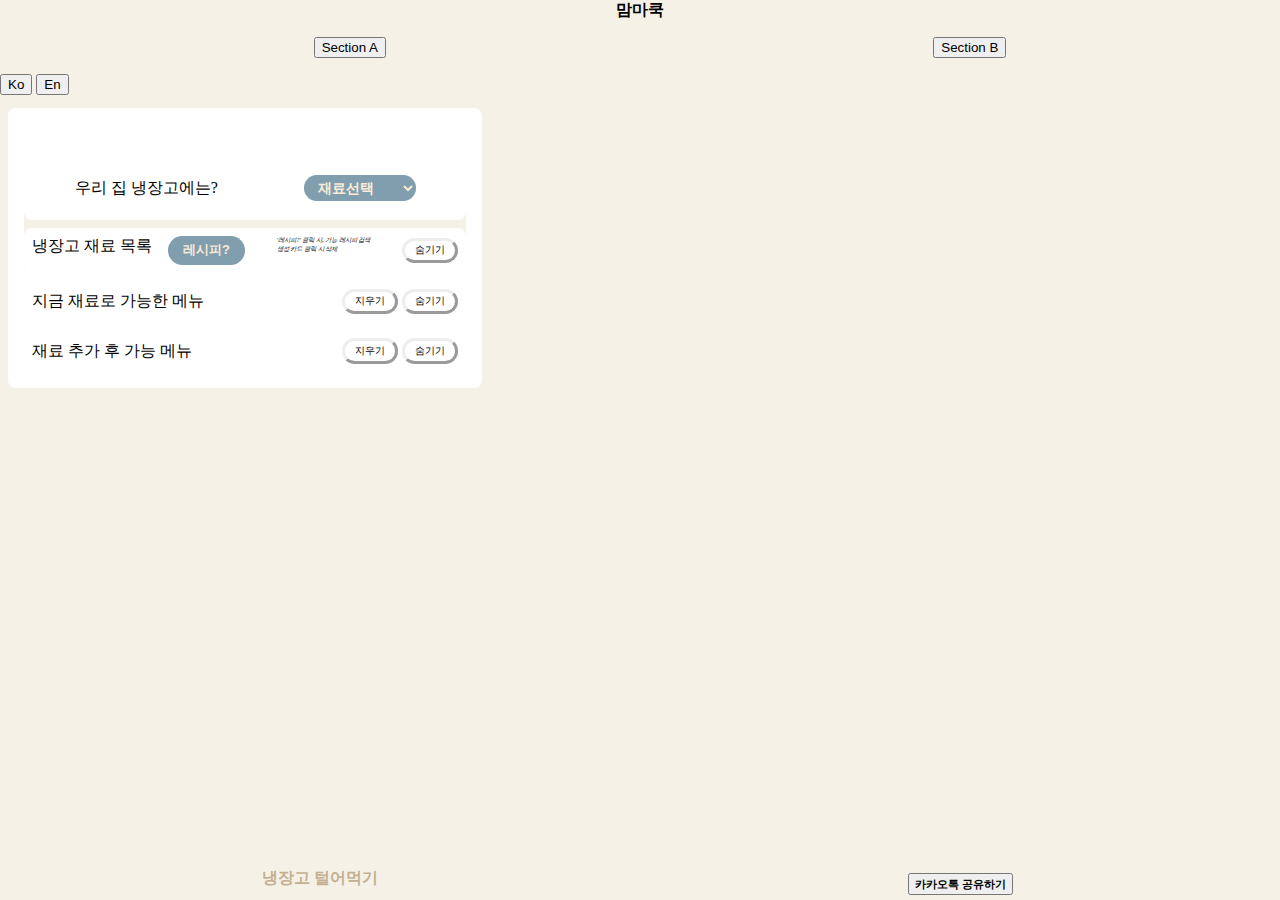
==== babyfood/index.html @ 76ab191f "first commit" ====
<!DOCTYPE html>
<html lang="ko">

<head>
  <title>냉장고 털기</title>
  <meta charset="UTF-8">
  <meta name="viewport" content="width=device-width, initial-scale=1">
  <meta name="author" content="WOOOOONG">
  <meta name="keywords" content="eat">
  <meta name="description" content="refrigerator clear">

  <!-- sns share -->
  <meta property="og:url" content="#" />
  <meta property="og:title" content="냉장고 털기" />
  <meta property="og:type" content="website" />
  <meta property="og:image" content="./image/top.png" />
  <meta property="og:description" content="냉장고 털어먹기" />
  
  <!--favicon-->
  <link rel="shortcut icon" href="./image/favicon.ico">
  <link rel="apple-touch-icon-precomposed" href="./image/favicon.ico" />

  <script src="https://developers.kakao.com/sdk/js/kakao.js"></script>
  <script>
    // SDK를 초기화 합니다. 사용할 앱의 JavaScript 키를 설정해 주세요.
    Kakao.init('815c63d6ae1ab839f3bd03a9d5c61fe5');

    // SDK 초기화 여부를 판단합니다.
    Kakao.isInitialized()
    console.log(Kakao.isInitialized());
  </script>

  <link href="https://cdn.jsdelivr.net/npm/bootstrap@5.0.2/dist/css/bootstrap.min.css" rel="stylesheet" integrity="sha384-EVSTQN3/azprG1Anm3QDgpJLIm9Nao0Yz1ztcQTwFspd3yD65VohhpuuCOmLASjC" crossorigin="anonymous">
  <link rel="stylesheet" href="./css/main.css">
</head>

<body>
  <header>
    <div class="headerTitle">맘마쿡</div>
    <nav>
      <ul class="navList">
        <button><div id="secAbutton">Section A</div></button>
        <button><div id="secBbutton">Section B</div></button>
      </ul>

      <!-- Korean and English buttons for language selection -->
      <div class="language-buttons">
        <button type="button" class="language-btn" onclick="selectLanguage('Korean')">Ko</button>
        <button type="button" class="language-btn" onclick="selectLanguage('English')">En</button>
      </div>
    </nav>
  </header>
  
  <section class="sectionArea" id="sectionA">
    <section class="secAmenuCategory">
      <button type="button" class="category-btn" onclick="selectCategory('전체')">전체</button>
      <button type="button" class="category-btn" onclick="selectCategory('한식')">한식</button>
      <button type="button" class="category-btn" onclick="selectCategory('중식')">중식</button>
    </section>

    <section class="secAmenuDisplay">
      <ul>
        <div>menu will be located</div>
      </ul>
    </section>
  </section>


  <section class="sectionArea" id="sectionB">

    <section id="mainSelect">
      <div id="select">
        <label for="selectItems">우리 집 냉장고에는?</label>
        <div>
          <select id="selectItems">
            <option value="" disabled selected>재료선택</option>
            <optgroup label="고기">
                <option value="소고기">소고기</option>
                <option value="돼지고기">돼지고기</option>
                <option value="닭고기">닭고기</option>
            </optgroup>
            <optgroup label="야채">
                <option value="양파">양파</option>
                <option value="대파">대파</option>
                <option value="마늘">마늘</option>
            </optgroup>
        </select>
        </div>
      </div>
      <div id="selected">
        <div class="sectionTitle">
          <div id="findBtnAlign">
            <label for="selectedItem">냉장고 재료 목록</label>
            <button class="menuRecipeBtn" id="findBtn">레시피?</button>
            <div class="findBtnMemo">
              <p>'레시피?' 클릭 시, 가능 레시피 검색</p>
              <p>생성 카드 클릭 시 삭제</p>
            </div>
          </div>
          <button class="toggleBtn" id="selectTogleBtn">숨기기</button>
        </div>
        <div id="selectedItems"></div>
      </div>
    </section>
  
    <section id="possible">
      <div class="sectionTitle">
        <label for="possibleCard">지금 재료로 가능한 메뉴</label>
        <div>
          <button class="menuBtn" id="clearPossilbeBtn">지우기</button>
          <button class="toggleBtn" id="possibleTogleBtn">숨기기</button>
        </div>
      </div>
      <div id="possibleCard">
        <!-- 카드 생성 장소 -->
      </div>
    </section>
  
    <section id="impossible">
      <div class="sectionTitle">
        <label for="impossibleCard">재료 추가 후 가능 메뉴</label>
        <div>
          <button class="menuBtn" id="clearImpossilbeBtn">지우기</button>
          <button class="toggleBtn" id="impossibleTogleBtn">숨기기</button>
        </div>
      </div>
      <div id="impossibleCard">
        <!-- <div class="card" id="sampleSome">
          <div class="card-header">
            제육볶음
          </div>
          <img src="./image/card.png" alt="" />
          <div class="card-body">
            <h5 class="card-title">메인재료</h5>
            <p class="card-text">돼지고기</p>
            
            <h5 class="card-title">부재료</h5>
            <p class="card-text">양파</p>
            <p class="card-text">대파</p>
            
            <h5 class="card-title">양념</h5>
            <p class="card-text">간장</p>
            <p class="card-text">고추장</p>
            <p class="card-text">설탕</p>
  
            <a href="#" class="btn btn-primary">만드는법</a>
          </div>
        </div> -->
      </div>
    </section>

  </section>



  
  <footer>
    <span>냉장고 털어먹기</span>
    <button id="kakaoShare" class="btn btn-outline-warning" onclick="js:kakaoShare()">카카오톡 공유하기</button>
  </footer>


  <script type="text/javascript" src="./js/secA.js"></script>
  <script type="text/javascript" src="./js/secB.js"></script>
  <script type="text/javascript" src="./js/section.js"></script>
  <script type="text/javascript" src="./js/createEl.js"></script>
  <script type="text/javascript" src="./js/dataload.js"></script>

  <script type="text/javascript" src="./js/kakaoshare.js"></script>

</body>

</html>
---- babyfood/css/main.css ----
html,
body {
  margin: 0;
  padding: 0;
  width: 100%;
  height: 100%;
  background-color: #f5f1e7;
}

header {
  position: relative;
  /* position: fixed; */
  /* top: 0; */
  /* z-index: 1; */
  width: 100%;
  font-weight: bold;
  background-color: #f5f1e7;
}

.headerTitle{
  text-align: center;
}

.navList{
  display: flex;
  justify-content: space-around;
}

.sectionArea{
  position: fixed;
  top: 100px;
  z-index: 1;
}

footer {
  display: flex;
  justify-content: space-around;
  position: fixed;
  bottom: 0;
  width: 100%;
  font-weight: bold;
  height: 2rem;
  background-color: #f5f1e7;
}

header p,
footer span {
  /* font-size: 1.3rem; */
  text-align: center;
  color: #c3b091;
}

section {
  margin: 0.5rem;
  padding: 0.5rem;
  border-style: none;
  border-radius: 0.5rem;
  background-color: white;
}

#mainSelect {
  margin-top: 2.5rem;
  padding: 0;
  background-color: #f5f1e7;
}

#select {
  display: flex;
  align-items: center;
  justify-content: space-around;
  padding: 0.5rem;
  height: 3rem;
  border-style: none;
  border-radius: 0.5rem;
  background-color: white;
}

#selectItems {
  height: 1.6rem;
  padding: 3px 10px;
  font-size: 0.9rem;
  font-weight: bold;
  border: none;
  border-radius: 0.8rem;
  background-color: #809ead;
  color: #faebd7;
}

#selectItems:hover {
  color: #809ead;
  background-color: #faebd7;
}

#selected {
  display: flex;
  flex-direction: column;
  margin-top: 0.5rem;
  padding: 0.5rem;
  border-style: none;
  border-radius: 0.5rem;
  background-color: white;
}

.sectionTitle {
  display: flex;
  align-items: center;
  justify-content: space-between;
}

#findBtnAlign {
  display: flex;
  justify-content: space-between;
}

.menuRecipeBtn {
  height: 1.8rem;
  font-size: 0.8rem;
  font-weight: bold;
  margin-left: 1rem;
  padding: 3px 15px;
  background-color: #809ead;
  color: #faebd7;
  border: none;
  border-radius: 0.9rem;
  /* border: outset; */
}

.menuRecipeBtn:hover {
  background-color: #faebd7;
  color: #809ead;
  /* border: inset; */
}

.findBtnMemo {
  font-size: 0.4rem;
  font-style: italic;
  padding: 0 2rem;
}

.findBtnMemo p {
  margin: 0;
}

.menuBtn {
  height: 1.6rem;
  font-size: 0.6rem;
  padding: 3px 10px;
  background-color: white;
  color: black;
  border: none;
  border-radius: 0.8rem;
  border: outset;
}

.menuBtn:hover {
  background-color: gainsboro;
  color: white;
  border: inset;
}

.toggleBtn {
  height: 1.6rem;
  font-size: 0.6rem;
  padding: 3px 10px;
  background-color: white;
  color: black;
  border: none;
  border-radius: 0.8rem;
  border: outset;
}

.toggleBtn:hover {
  background-color: gainsboro;
  color: white;
  border: inset;
}

#selectedItems {
  display: flex;
  flex-direction: row;
  flex-wrap: wrap;
  overflow: auto;
}

#selectedItems button {
  min-width: fit-content;
  margin: 0.2rem;

  height: 1.8rem;
  font-size: 0.8rem;
  font-weight: bold;
  padding: 3px 10px;
  background-color: white;
  color: #3db39e;
  border: outset;
  border-radius: 0.8rem;
}

#selectedItems button:hover {
  background-color: #3db39e;
  color: white;
  border: inset;
}

#possibleCard,
#impossibleCard {
  display: flex;
  flex-direction: row;
  overflow: auto;
}

.card {
  min-width: fit-content;
  margin: 0.5rem;
}

.card-header {
  width: 100%;
  text-align: center;
}

.card img {
  width: 8rem;
  align-self: center;
}

.cardBody {
  display: flex;
  flex-direction: column;
  margin: 1rem 0;
  width: 8rem;
}

.card-text-h {
  font-size: 0.7rem;
  margin: 0.6rem 0 0.1rem 0;
  color: brown;
}

.card-text {
  display: flex;
  flex-direction: row;
  flex-wrap: nowrap;
  overflow: auto;
  font-size: 0.9rem;
  width: 100%;
  height: 3.3rem;
}

.makeBtnATag {
  background-color: #0071e3;
  color: white;
  border: solid;
  border-radius: 0.8rem;
  font-size: 0.8rem;
  text-align: center;
  text-decoration: none;
}

.makeBtnATag:hover {
  background-color: white;
  color: #0071e3;
}

#kakaoShare {
  font-weight: bold;
  font-size: 0.7rem;
  margin: 5px;
  padding: 0 5px;
}
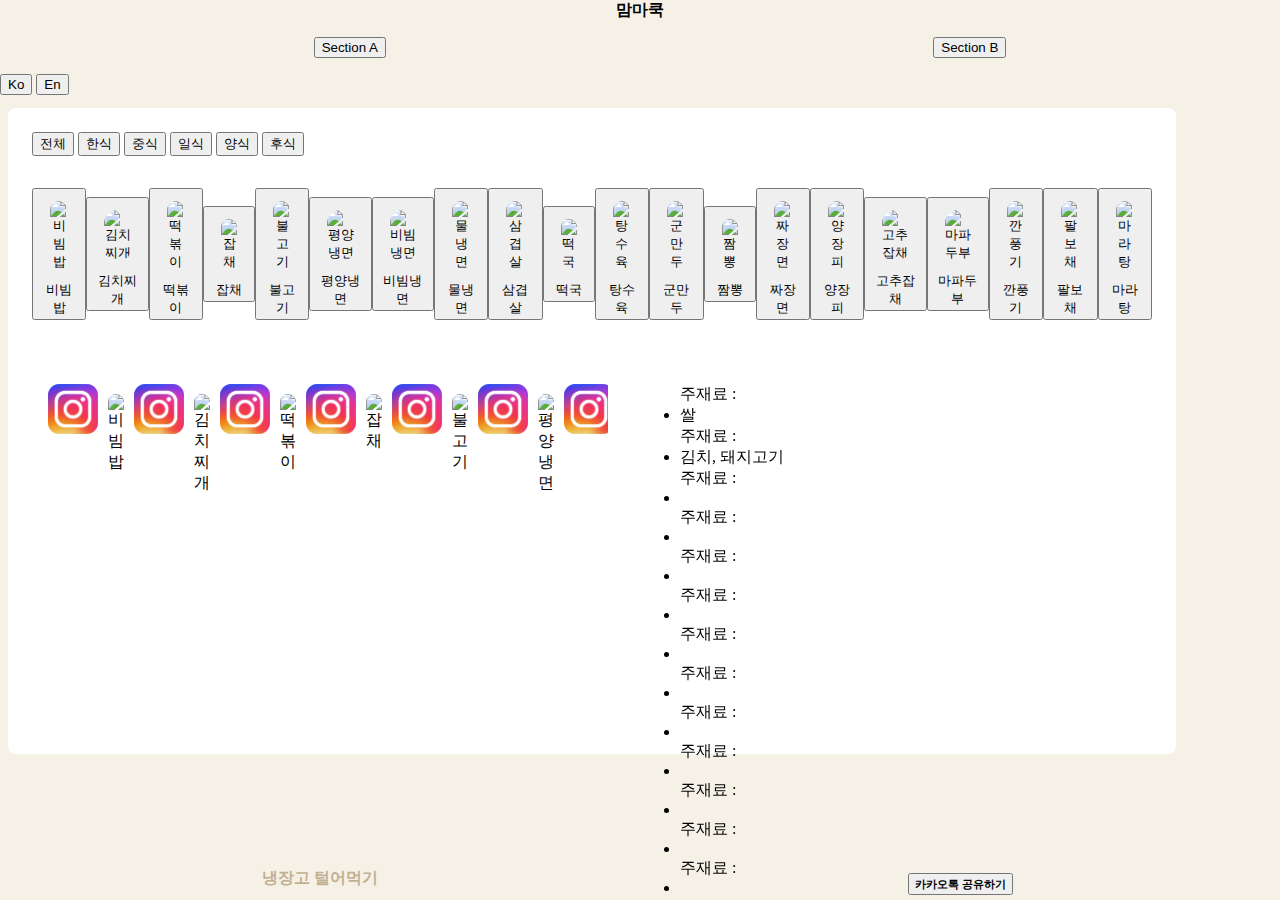
==== commit a9c9e090: "secA basic, secB not yet" ====
--- a/babyfood/index.html
+++ b/babyfood/index.html
@@ -56,13 +56,28 @@
       <button type="button" class="category-btn" onclick="selectCategory('전체')">전체</button>
       <button type="button" class="category-btn" onclick="selectCategory('한식')">한식</button>
       <button type="button" class="category-btn" onclick="selectCategory('중식')">중식</button>
+      <button type="button" class="category-btn" onclick="selectCategory('일식')">일식</button>
+      <button type="button" class="category-btn" onclick="selectCategory('양식')">양식</button>
+      <button type="button" class="category-btn" onclick="selectCategory('후식')">후식</button>
     </section>
 
     <section class="secAmenuDisplay">
-      <ul>
-        <div>menu will be located</div>
+      <ul class="secAlist">
       </ul>
     </section>
+
+    <section class="secAdetail">
+      <section class="secAdetailImage">
+        <ul class="secAdetailImagelist"></ul>
+      </section>
+      
+      <section class="secAdetailIn">
+        <div class="secAmainIngredient"><ul></ul></div>
+        <div class="secAsubIngredient"><ul></ul></div>
+        <div class="secAseasoning"><ul></ul></div>
+      </section>
+    </section>
+
   </section>
 
 
@@ -164,7 +179,7 @@
   <script type="text/javascript" src="./js/secB.js"></script>
   <script type="text/javascript" src="./js/section.js"></script>
   <script type="text/javascript" src="./js/createEl.js"></script>
-  <script type="text/javascript" src="./js/dataload.js"></script>
+  <script type="text/javascript" src="./js/secBdataload.js"></script>
 
   <script type="text/javascript" src="./js/kakaoshare.js"></script>
 
--- a/babyfood/css/main.css
+++ b/babyfood/css/main.css
@@ -29,7 +29,101 @@
 .sectionArea{
   position: fixed;
   top: 100px;
+  width: 90%;
+  height: 70%;
   z-index: 1;
+  display: flex;
+  flex-direction: column;
+}
+
+.secAmenuDisplay{
+  height: fit-content;;
+  overflow: hidden; 
+  overflow-x: scroll;
+}
+
+/* 아래의 모든 코드는 영역::코드로 사용 */
+.secAmenuDisplay::-webkit-scrollbar {
+  height: 15px;  /* 스크롤바의 너비 */
+}
+
+.secAmenuDisplay::-webkit-scrollbar-thumb {
+  background: #217af4; /* 스크롤바의 색상 */
+  border-radius: 7px;
+}
+
+.secAmenuDisplay::-webkit-scrollbar-track {
+  background: rgba(33, 122, 244, .1);  /*스크롤바 뒷 배경 색상*/
+}
+
+.secAlist{
+  display: flex;
+  margin: 0;
+  list-style-type: none;
+  align-items: center;
+  padding: 0;
+}
+
+.menu-wrapper{
+  text-decoration: none;
+}
+
+.foodImage{
+  width: 250px;
+  height: 250px;
+  padding: 10px;
+  border-radius: 50px;
+}
+
+.menu-pan-wrapper{
+  display: flex;
+  align-items: center;
+  justify-content: space-evenly;
+}
+
+.menu-pan-logo{
+  width: 50px;
+  height: 50px;
+}
+
+.menu-pan{
+  text-align: center;
+  color: black;
+}
+
+.secAdetail{
+  display: flex;
+  height: 300px;
+}
+
+.secAdetailImage{
+  width: 50%;
+}
+
+.secAdetailImagelist{
+  padding: 0;
+  list-style-type: none;
+  display: flex;
+  overflow: hidden; 
+  overflow-x: scroll;
+}
+
+/* 아래의 모든 코드는 영역::코드로 사용 */
+.secAdetailImagelist::-webkit-scrollbar {
+  height: 15px;  /* 스크롤바의 너비 */
+}
+
+.secAdetailImagelist::-webkit-scrollbar-thumb {
+  background: #e3ff65; /* 스크롤바의 색상 */
+  border-radius: 7px;
+}
+
+.secAdetailImagelist::-webkit-scrollbar-track {
+  background: rgba(254, 255, 201, 0.1);  /*스크롤바 뒷 배경 색상*/
+}
+
+.secAdetailIn{
+  width: 50%;
 }
 
 footer {
